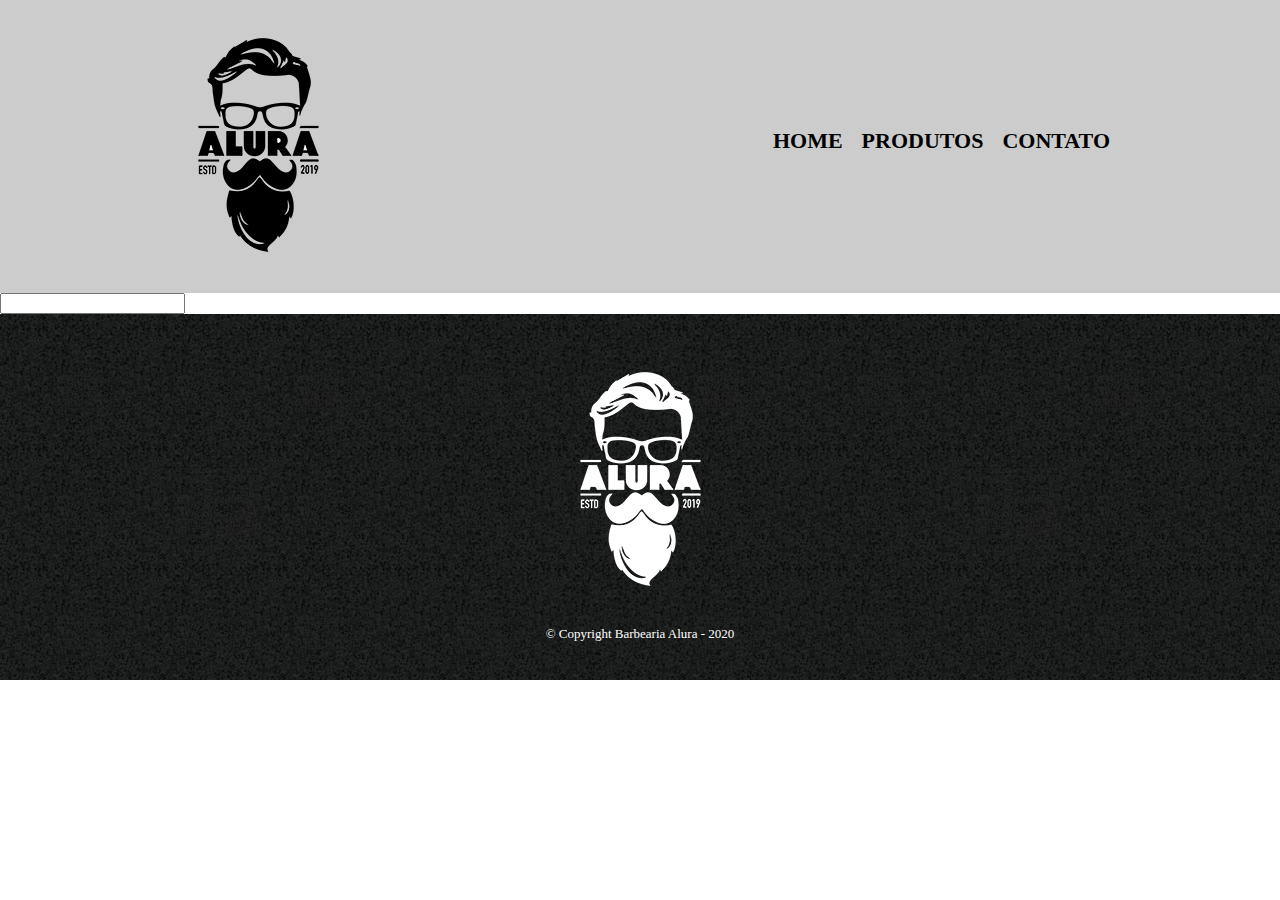
==== contato.html @ 913f3895 "Iniciando a pagina de formulario para contato" ====
<!DOCTYPE html>
<html>
    <head>
        <meta charset="UTF-8">
        <title>Contatos - Barbearia Alura</title>
        <link rel="stylesheet" href="reset.css">
        <link rel="stylesheet" href="contato.css">
    </head>
    <body>
        <header>
            <div class="caixa">
                <h1><img src="logo.png"></h1>

                <nav>
                    <ul class="navegacao">
                        <li><a href="index.html">Home</a></li>
                        <li><a href="produtos.html">Produtos</a></li>
                        <li><a href="contato.html">Contato</a></li>
                    </ul>
                </nav>
            </div>
        </header>
        <main>
            <form>
                <input type="text">
            </form>
        </main>
        <footer>
            <img src="logo-branco.png">
            <p class="copyright">&copy; Copyright Barbearia Alura - 2020</p>
        </footer>
    </body>
</html>
---- contato.css ----
header {
    background-color: #cccccc;
    padding: 20px 0;
}

.caixa {
    width: 940px;
    position: relative;
    margin: 0 auto;
}

nav {
    position: absolute;
    top: 110px;
    right: 0;
}

nav li {
    display: inline;
    margin: 0 0 0 15px;
}

nav a {
    text-transform: uppercase;
    color: #000000;
    font-weight: bold;
    font-size: 22px;
    text-decoration: none;
}

nav a:hover {
    color: #c78c19;
    text-decoration: underline;
}

.produtos {
    width: 960px;
    margin: 0 auto;
    padding: 50px 0;
}

.produtos li {
    display: inline-block;
    text-align: center;
    width: 30%;
    vertical-align: top;
    /* background: #cccccc; */
    margin: 0 1.5%;
    padding: 30px 20px;
    box-sizing: border-box;
    border: 2px solid #000000;
    border-radius: 10px;
}

.produtos li:hover {
    border-color: #c78c19;

}

.produtos li:active {
    border-color: #088c19;
}

.produtos li:hover h2 {
    font-size: 34px;
}

.produtos h2 {
    font-size: 30px;
    font-weight: bold;
}

.produto-descricao {
    font-size: 18px;
}

.produto-preco {
    font-size: 22px;
    font-weight: bold;
    margin-top: 10px;
}

footer {
    text-align: center;
    background: url("bg.jpg");
    background-color: #cccccc;
    padding: 40px 0;
}

.copyright {
    color: #ffffff;
    font-size: 13px;
    margin: 20px 0 0;
}
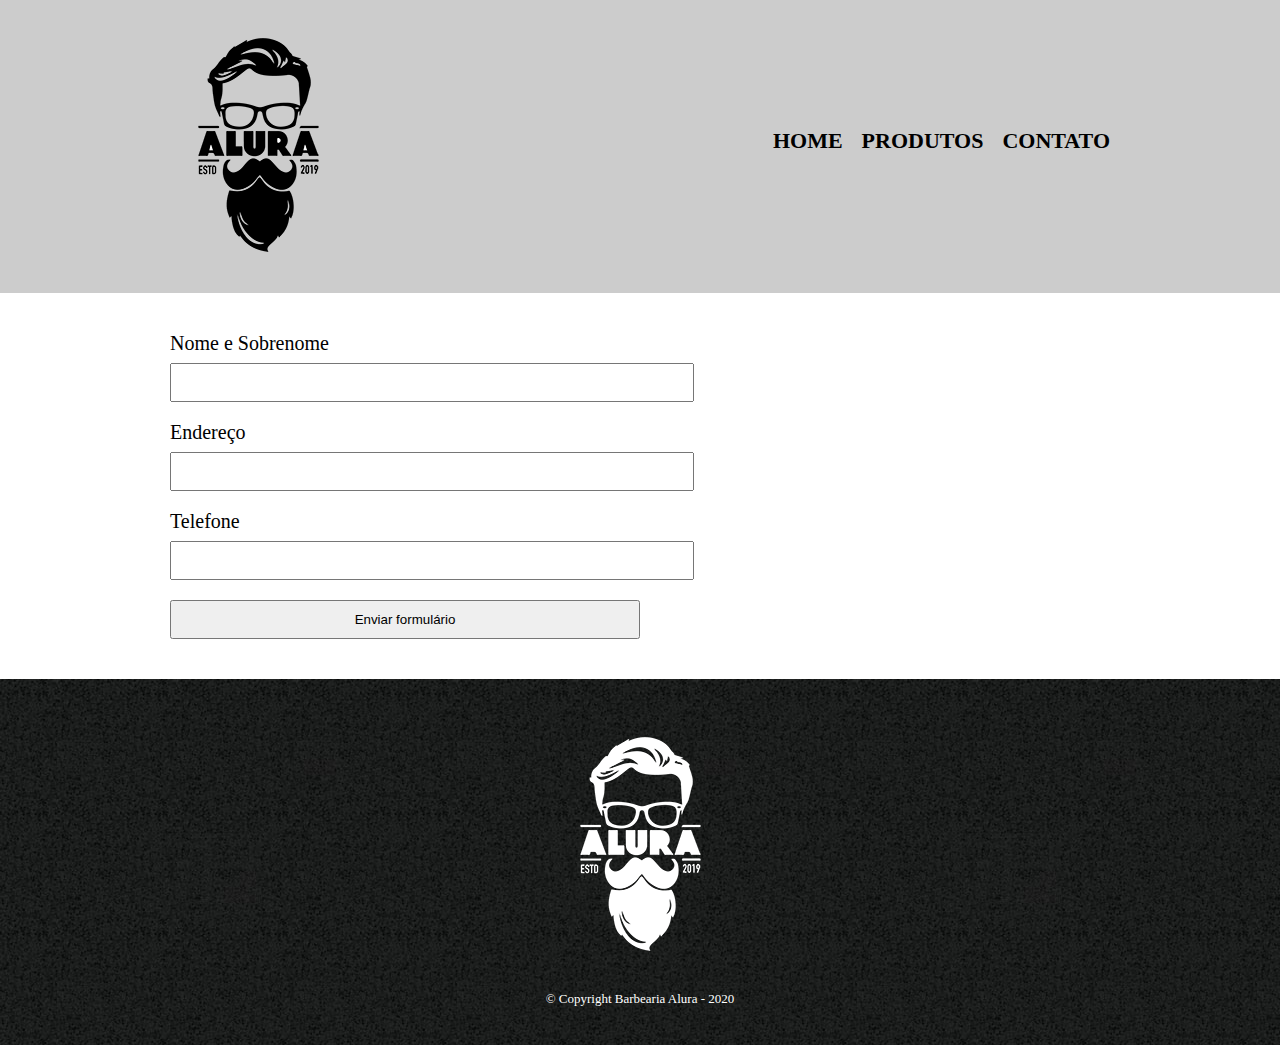
==== commit ef861f2f: "criando e estilizando campos nome, email e telefone de contato" ====
--- a/contato.html
+++ b/contato.html
@@ -22,7 +22,16 @@
         </header>
         <main>
             <form>
-                <input type="text">
+                <label for="nome">Nome e Sobrenome</label>
+                <input type="text" id="nome" >
+
+                <label for="endereco">Endereço</label>
+                <input type="text" id="endereco">
+
+                <label for="telefone">Telefone</label>
+                <input type="text" id="telefone">
+
+                <input type="submit" value="Enviar formulário">
             </form>
         </main>
         <footer>
--- a/contato.css
+++ b/contato.css
@@ -93,3 +93,25 @@
     margin: 20px 0 0;
 }
 
+main {
+    width: 940px;
+    margin: 0 auto;
+}
+
+form {
+    margin: 40px 0;
+}
+
+form label {
+    display: block;
+    font-size: 20px;
+    margin: 0 0 10px;
+}
+
+form input {
+    display: block;
+    margin: 0 0 20px;
+    padding: 10px 25px;
+    width: 50%;
+}
+
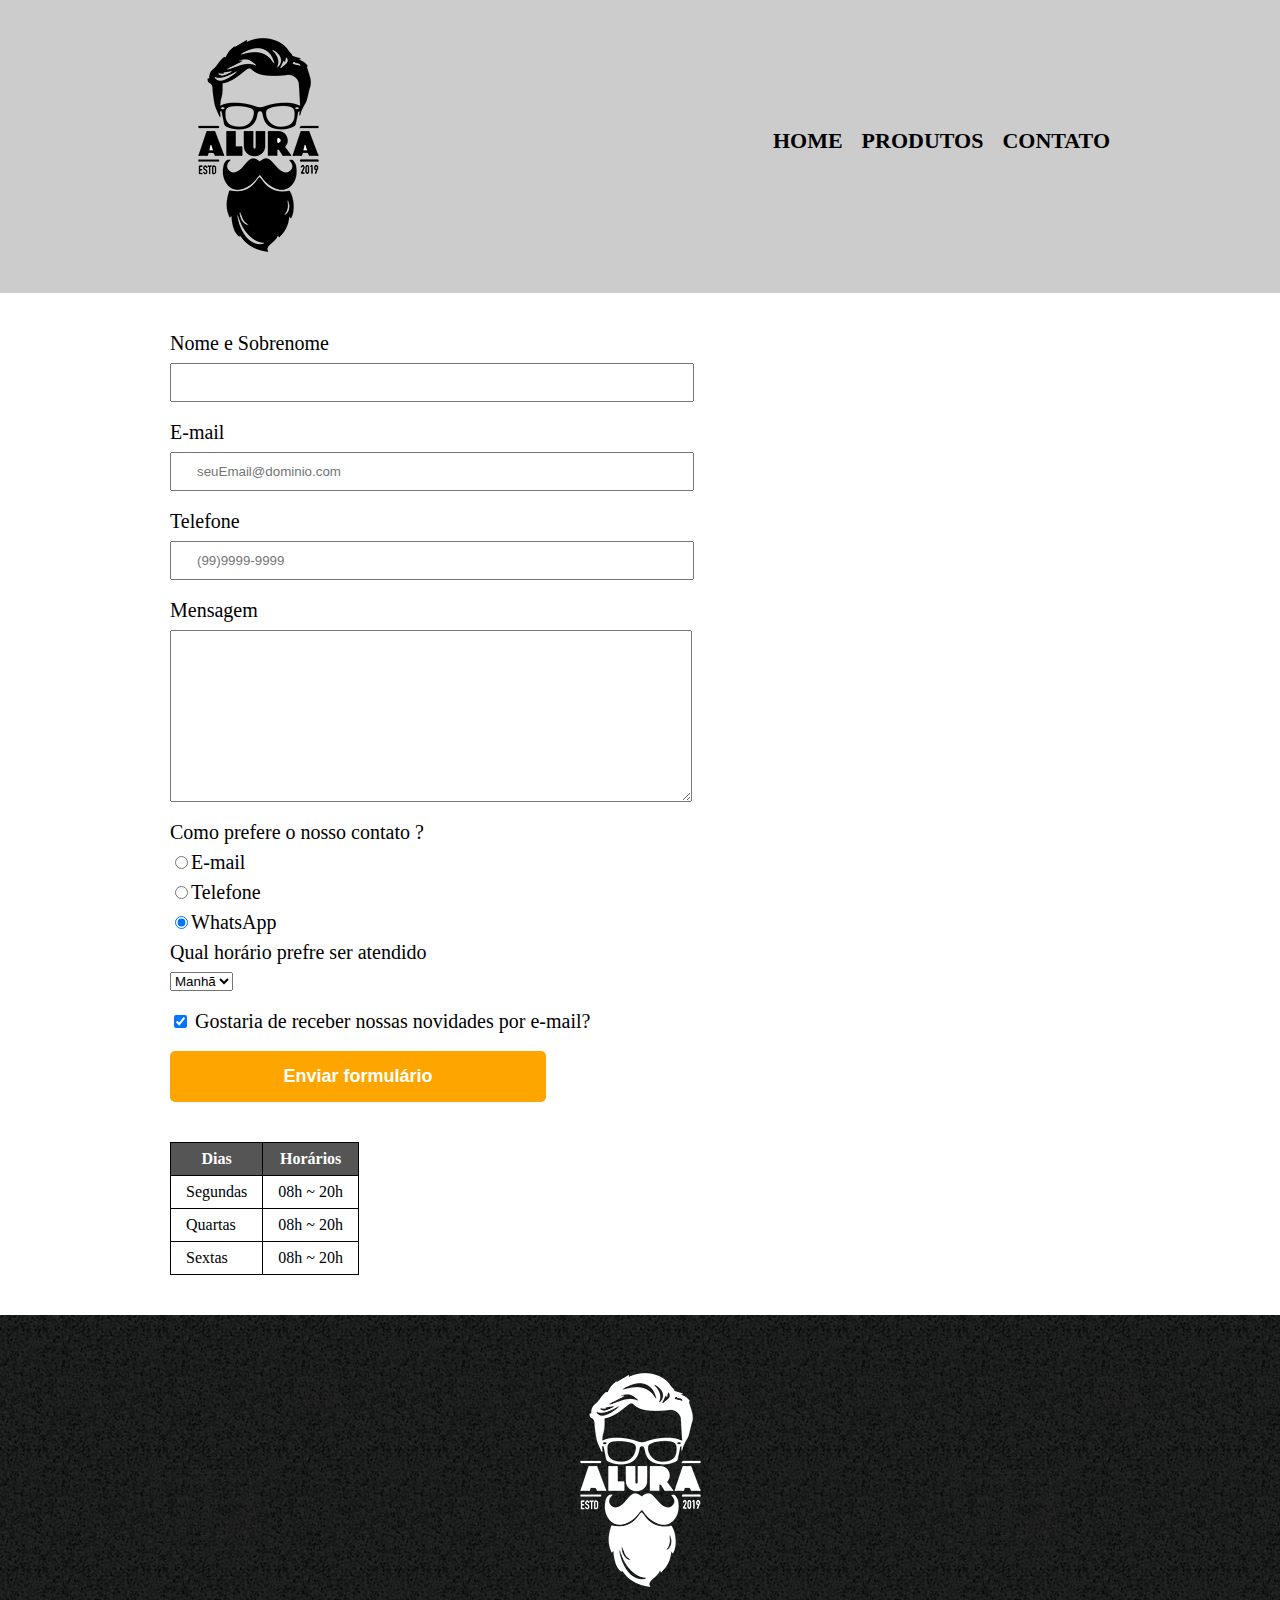
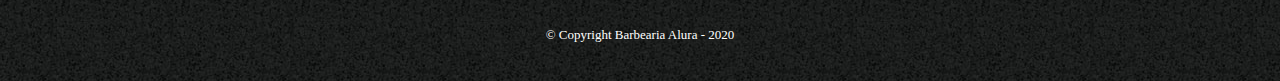
==== commit e5486038: "finalizado o form contatos" ====
--- a/contato.html
+++ b/contato.html
@@ -9,7 +9,7 @@
     <body>
         <header>
             <div class="caixa">
-                <h1><img src="logo.png"></h1>
+                <h1><img src="logo.png" alt="Logo da barbearia Alura"></h1>
 
                 <nav>
                     <ul class="navegacao">
@@ -23,19 +23,66 @@
         <main>
             <form>
                 <label for="nome">Nome e Sobrenome</label>
-                <input type="text" id="nome" >
+                <input type="text" id="nome" class="input-padrao" required>
 
-                <label for="endereco">Endereço</label>
-                <input type="text" id="endereco">
+                <label for="email">E-mail</label>
+                <input type="email" id="endereco" class="input-padrao" placeholder="seuEmail@dominio.com" required>
 
                 <label for="telefone">Telefone</label>
-                <input type="text" id="telefone">
+                <input type="tel" id="telefone" class="input-padrao" placeholder="(99)9999-9999" required>
 
-                <input type="submit" value="Enviar formulário">
+                <label for="mensagem">Mensagem</label>
+                <textarea cols="70" rows="10" id="mensagem" class="input-padrao" required></textarea>
+
+                <fieldset>
+                    <legend>Como prefere o nosso contato ?</legend>
+                    <label for="radio-email"><input type="radio" value="email" name="contato" id="radio-email">E-mail</label>
+                    
+                    <label for="radio-telefone"><input type="radio" value="telefone" name="contato" id="radio-telefone">Telefone</label>
+
+                    <label for="radio-whatsapp"><input type="radio" value="whatsapp" name="contato" id="radio-whatsapp" checked>WhatsApp</label>
+                    
+                </fieldset>
+
+                <fieldset>
+                    <legend>Qual horário prefre ser atendido</legend>
+                    <select>
+                        <option>Manhã</option>
+                        <option>Tarde</option>
+                        <option>Noite</option>
+                    </select>
+                </fieldset>
+
+                <label class="checkbox"><input type="checkbox" checked> Gostaria de receber nossas novidades por e-mail?</label></label>
+
+                <input type="submit" value="Enviar formulário" class="enviar">
             </form>
+
+            <table>
+                <thead>
+                    <tr>
+                        <th>Dias</th>
+                        <th>Horários</th>
+                    </tr>  
+                </thead>
+                <tbody>
+                    <tr>
+                        <td>Segundas</td>
+                        <td>08h ~ 20h</td>
+                    </tr>  
+                    <tr>
+                        <td>Quartas</td>
+                        <td>08h ~ 20h</td>
+                    </tr>  
+                    <tr>
+                        <td>Sextas</td>
+                        <td>08h ~ 20h</td>
+                    </tr>  
+                </tbody>
+            </table>
         </main>
         <footer>
-            <img src="logo-branco.png">
+            <img src="logo-branco.png" alt="Logo da barbearia Alura">
             <p class="copyright">&copy; Copyright Barbearia Alura - 2020</p>
         </footer>
     </body>
--- a/contato.css
+++ b/contato.css
@@ -102,16 +102,52 @@
     margin: 40px 0;
 }
 
-form label {
+form label, form legend {
     display: block;
     font-size: 20px;
     margin: 0 0 10px;
 }
 
-form input {
+.input-padrao {
     display: block;
     margin: 0 0 20px;
     padding: 10px 25px;
     width: 50%;
 }
 
+.checkbox {
+    margin: 20px 0;
+}
+
+.enviar {
+    width: 40%;
+    padding: 15px 0;
+    background: orange;
+    color: white;
+    font-weight: bold;
+    font-size: 18px;
+    border: none;
+    border-radius: 5px;
+    transition: 1s all;
+    cursor: pointer;
+}
+
+.enviar:hover {
+    background: darkorange;
+    transform: scale(1.2);
+}
+
+table {
+    margin: 20px 0 40px; 
+}
+
+thead {
+    background: #555555;
+    color: white;
+    font-weight: bold;
+}
+
+td, th {
+    border: 1px solid #000000;
+    padding: 8px 15px;
+}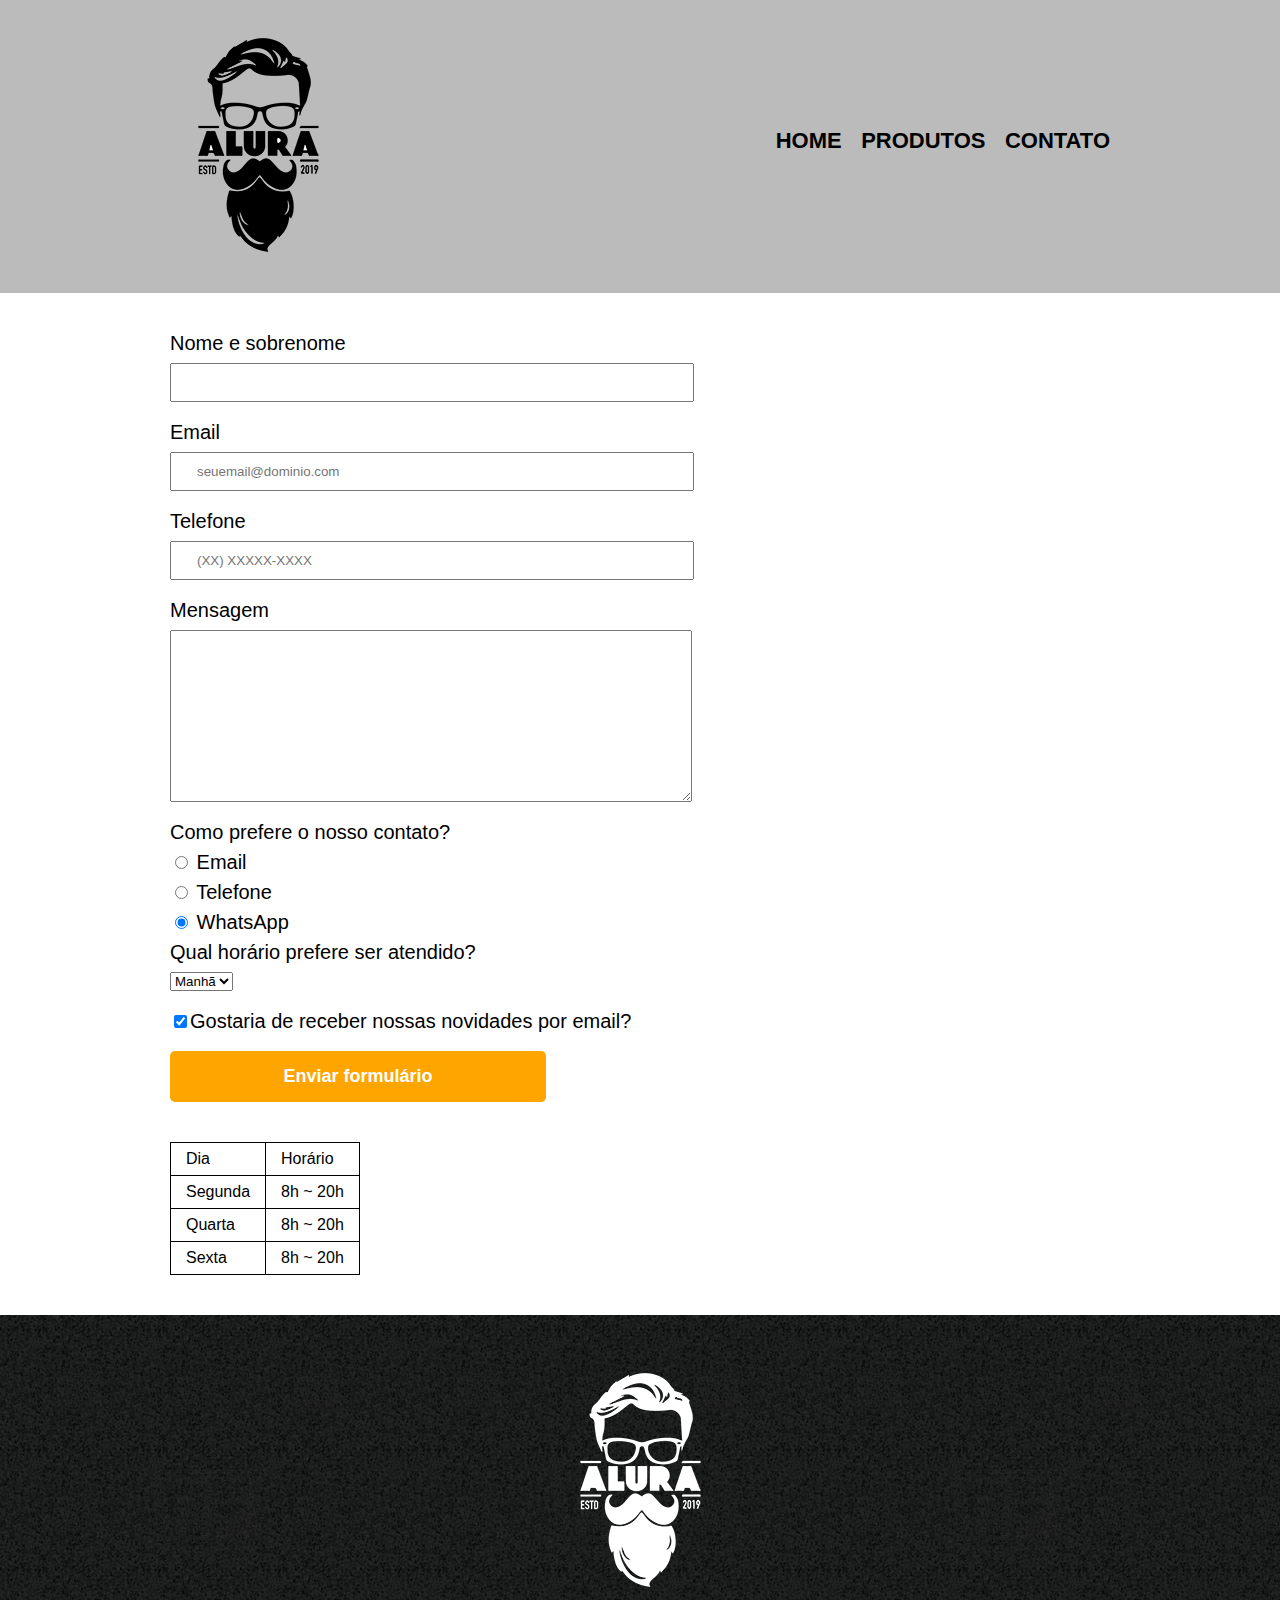
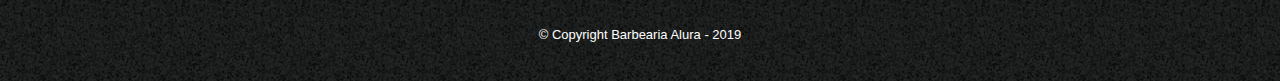
==== commit efb7b923: "Reestilizando o index.html" ====
--- a/contato.html
+++ b/contato.html
@@ -1,89 +1,87 @@
 <!DOCTYPE html>
 <html>
-    <head>
-        <meta charset="UTF-8">
-        <title>Contatos - Barbearia Alura</title>
-        <link rel="stylesheet" href="reset.css">
-        <link rel="stylesheet" href="contato.css">
-    </head>
-    <body>
-        <header>
-            <div class="caixa">
-                <h1><img src="logo.png" alt="Logo da barbearia Alura"></h1>
+	<head>
+		<meta charset="UTF-8">
+		<title>Contato - Barbearia Alura</title>
 
-                <nav>
-                    <ul class="navegacao">
-                        <li><a href="index.html">Home</a></li>
-                        <li><a href="produtos.html">Produtos</a></li>
-                        <li><a href="contato.html">Contato</a></li>
-                    </ul>
-                </nav>
-            </div>
-        </header>
-        <main>
-            <form>
-                <label for="nome">Nome e Sobrenome</label>
-                <input type="text" id="nome" class="input-padrao" required>
+		<link rel="stylesheet" href="reset.css">
+		<link rel="stylesheet" href="style.css">
+	</head>
+	<body>
+		<header>
+			<div class="caixa">
+				<h1><img src="logo.png" alt="Logo da Barbearia Alura"></h1>
 
-                <label for="email">E-mail</label>
-                <input type="email" id="endereco" class="input-padrao" placeholder="seuEmail@dominio.com" required>
+				<nav>
+					<ul>
+						<li><a href="index.html">Home</a></li>
+						<li><a href="produtos.html">Produtos</a></li>
+						<li><a href="contato.html">Contato</a></li>
+					</ul>
+				</nav>
+			</div>
+		</header>
 
-                <label for="telefone">Telefone</label>
-                <input type="tel" id="telefone" class="input-padrao" placeholder="(99)9999-9999" required>
+		<main>
+			<form>
+				<label for="nomesobrenome">Nome e sobrenome</label>
+				<input type="text" id="nomesobrenome" class="input-padrao" required>
 
-                <label for="mensagem">Mensagem</label>
-                <textarea cols="70" rows="10" id="mensagem" class="input-padrao" required></textarea>
+				<label for="email">Email</label>
+				<input type="email" id="email" class="input-padrao" required placeholder="seuemail@dominio.com">
 
-                <fieldset>
-                    <legend>Como prefere o nosso contato ?</legend>
-                    <label for="radio-email"><input type="radio" value="email" name="contato" id="radio-email">E-mail</label>
-                    
-                    <label for="radio-telefone"><input type="radio" value="telefone" name="contato" id="radio-telefone">Telefone</label>
+				<label for="telefone">Telefone</label>
+				<input type="tel" id="telefone" class="input-padrao" required placeholder="(XX) XXXXX-XXXX">
 
-                    <label for="radio-whatsapp"><input type="radio" value="whatsapp" name="contato" id="radio-whatsapp" checked>WhatsApp</label>
-                    
-                </fieldset>
+				<label for="mensagem">Mensagem</label>
+				<textarea cols="70" rows="10" id="mensagem" class="input-padrao" required></textarea>
 
-                <fieldset>
-                    <legend>Qual horário prefre ser atendido</legend>
-                    <select>
-                        <option>Manhã</option>
-                        <option>Tarde</option>
-                        <option>Noite</option>
-                    </select>
-                </fieldset>
+				<fieldset>
+					<legend>Como prefere o nosso contato?</legend>
+					<label for="radio-email"><input type="radio" name="contato" value="email" id="radio-email"> Email</label>
+					
+					<label for="radio-telefone"><input type="radio" name="contato" value="telefone" id="radio-telefone"> Telefone</label>
+					
+					<label for="radio-whatsapp"><input type="radio" name="contato" value="whatsapp" id="radio-whatsapp" checked> WhatsApp</label>
+				</fieldset>
 
-                <label class="checkbox"><input type="checkbox" checked> Gostaria de receber nossas novidades por e-mail?</label></label>
+				<fieldset>
+					<legend>Qual horário prefere ser atendido?</legend>
+					<select>
+						<option>Manhã</option>
+						<option>Tarde</option>
+						<option>Noite</option>
+					</select>
+				</fieldset>
 
-                <input type="submit" value="Enviar formulário" class="enviar">
-            </form>
+				<label class="checkbox"><input type="checkbox" checked>Gostaria de receber nossas novidades por email?</label>
 
-            <table>
-                <thead>
-                    <tr>
-                        <th>Dias</th>
-                        <th>Horários</th>
-                    </tr>  
-                </thead>
-                <tbody>
-                    <tr>
-                        <td>Segundas</td>
-                        <td>08h ~ 20h</td>
-                    </tr>  
-                    <tr>
-                        <td>Quartas</td>
-                        <td>08h ~ 20h</td>
-                    </tr>  
-                    <tr>
-                        <td>Sextas</td>
-                        <td>08h ~ 20h</td>
-                    </tr>  
-                </tbody>
-            </table>
-        </main>
-        <footer>
-            <img src="logo-branco.png" alt="Logo da barbearia Alura">
-            <p class="copyright">&copy; Copyright Barbearia Alura - 2020</p>
-        </footer>
-    </body>
+				<input type="submit" value="Enviar formulário" class="enviar">
+			</form>
+
+			<table>
+				<tr>
+					<td>Dia</td>
+					<td>Horário</td>
+				</tr>
+				<tr>
+					<td>Segunda</td>
+					<td>8h ~ 20h</td>
+				</tr>
+				<tr>
+					<td>Quarta</td>
+					<td>8h ~ 20h</td>
+				</tr>
+				<tr>
+					<td>Sexta</td>
+					<td>8h ~ 20h</td>
+				</tr>
+			</table>
+		</main>
+
+		<footer>
+			<img src="logo-branco.png" alt="Logo da Barbearia Alura">
+			<p class="copyright">&copy; Copyright Barbearia Alura - 2019</p>
+		</footer>
+	</body>
 </html>--- a/style.css
+++ b/style.css
@@ -0,0 +1,202 @@
+body {
+    font-family: 'Montserrat', sans-serif;
+}
+
+header {
+	background: #BBBBBB;
+	padding: 20px 0;
+}
+
+.caixa {
+	position: relative;
+	width: 940px;
+	margin: 0 auto;
+}
+
+nav {
+	position: absolute;
+	top: 110px;
+	right: 0;
+}
+
+nav li {
+	display: inline;
+	margin: 0 0 0 15px;
+}
+
+nav a {
+	text-transform: uppercase;
+	color: #000000;
+	font-weight: bold;
+	font-size: 22px;
+	text-decoration: none;
+}
+
+nav a:hover {
+	color: #C78C19;
+	text-decoration: underline;
+}
+
+.produtos {
+	width: 940px;
+	margin: 0 auto;
+	padding: 50px 0;
+}
+
+.produtos li {
+	display: inline-block;
+	text-align: center;
+	width: 30%;
+	vertical-align: top;
+	margin: 0 1.5%;
+	padding: 30px 20px;
+	box-sizing: border-box;
+	border: 2px solid #000000;
+	border-radius: 10px;
+}
+
+.produtos li:hover {
+	border-color: #C78C19;
+}
+
+.produtos li:active {
+	border-color: #088C19;	
+}
+
+.produtos li:hover h2 {
+	font-size: 34px;
+}
+
+.produtos h2 {
+	font-size: 30px;
+	font-weight: bold;
+}
+
+.produto-descricao {
+	font-size: 18px;
+}
+
+.produto-preco {
+	font-size: 22px;
+	font-weight: bold;
+	margin-top: 10px;
+}
+
+footer {
+	text-align: center;
+	background: url("bg.jpg");
+	padding: 40px 0;
+}
+
+.copyright {
+	color: #FFFFFF;
+	font-size: 13px;
+	margin: 20px 0 0;
+}
+
+main {
+	width: 940px;
+	margin: 0 auto;
+}
+
+form {
+	margin: 40px 0;
+}
+
+form label, form legend {
+	display:block;
+	font-size: 20px;
+	margin: 0 0 10px;
+}
+
+.input-padrao {
+	display: block;
+	margin: 0 0 20px;
+	padding: 10px 25px;
+	width: 50%;
+}
+
+.checkbox {
+	margin: 20px 0;
+}
+
+.enviar {
+	width:40%;
+	padding: 15px 0;
+	background: orange;
+	color: white;
+	font-weight: bold;
+	font-size: 18px;
+	border: none;
+	border-radius: 5px;
+	transition: 1s all;
+	cursor: pointer;
+}
+
+.enviar:hover {
+	background: darkorange;
+	transform: scale(1.2);
+}
+
+table {
+	margin: 20px 0 40px;
+}
+
+thead {
+	background: #555555;
+	color: white;
+	font-weight: bold;
+}
+
+td, th {
+	border: 1px solid #000000;
+	padding: 8px 15px;
+}
+
+/*css da página inicial*/
+.banner {
+    width:100%;
+}
+
+.titulo-principal {
+    text-align: center;
+    font-size: 2em;
+    margin: 0 0 1em;
+    clear: left;
+}
+
+.principal p {
+    margin: 0 0 1em;
+}
+
+.utensilios {
+    width: 120px;
+    float: left;
+    margin: 0 20px 20px 0;
+}
+
+.principal strong {
+    font-weight: bold;
+}
+
+.principal em {
+    font-style: italic;
+}
+
+.imagembeneficios {
+    width: 60%
+}
+
+.mapa {
+    padding: 3em 0;
+}
+
+.mapa p {
+    margin: 0 0 2em;
+    text-align: center;
+}
+
+.video {
+    width: 560px;
+    margin: 1em auto;
+}